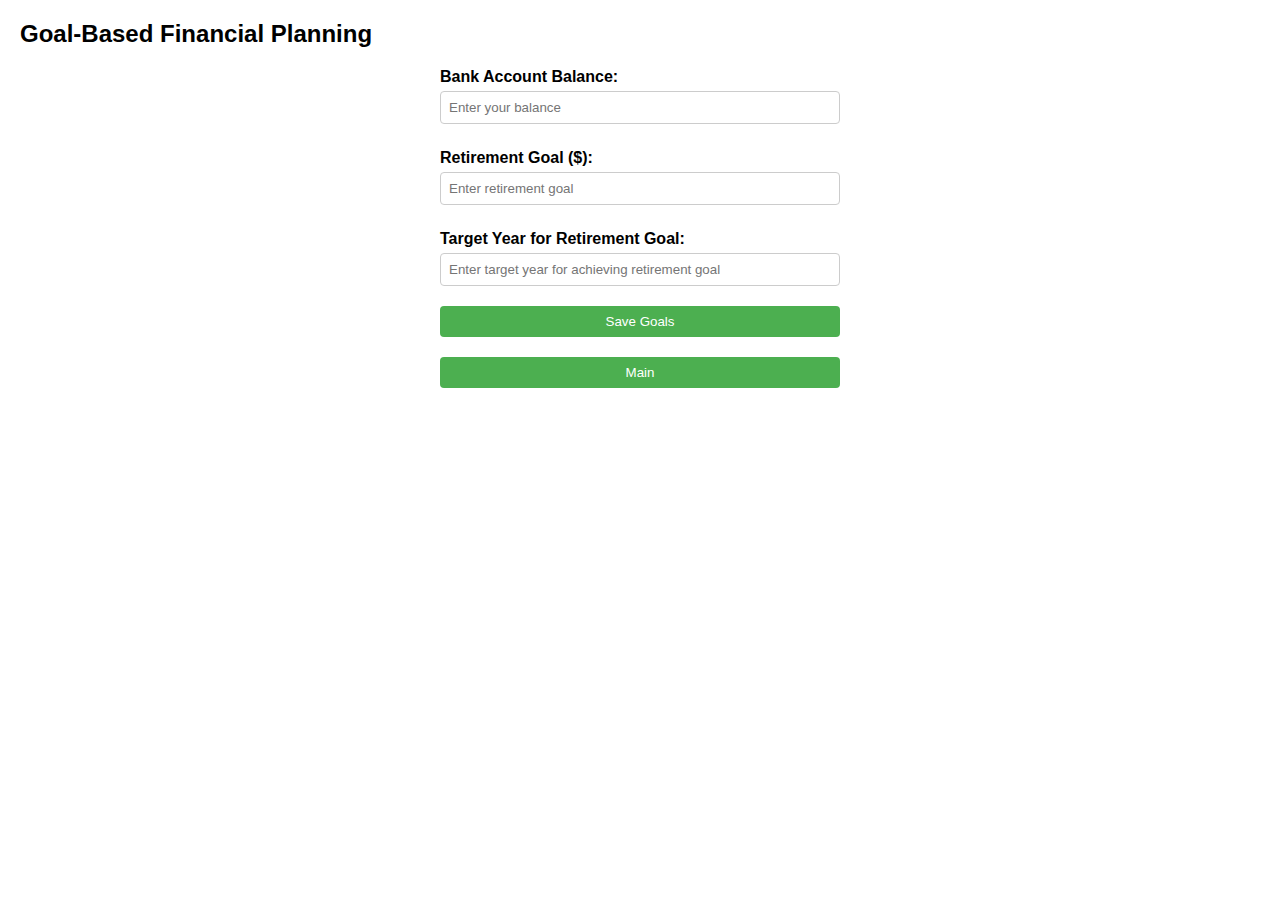
==== templates/goal.html @ 7363a689 "1" ====
<head>
    <title>Financial Planning</title>
</head>
<style>
    body {
        font-family: Arial, sans-serif;
        margin: 20px;
    }
    form {
        max-width: 400px;
        margin: 0 auto;
    }
    label {
        font-weight: bold;
        display: block;
        margin-top: 10px;
    }
    input, textarea {
        width: 100%;
        padding: 8px;
        margin-top: 5px;
        margin-bottom: 15px;
        border: 1px solid #ccc;
        border-radius: 4px;
    }
    input[type="submit"] {
        background-color: #4CAF50;
        color: white;
        border: none;
        cursor: pointer;
    }
    input[type="submit"]:hover {
        background-color: #45a049;
    }
</style>
<body>
    <div class="container">
        <h2>Goal-Based Financial Planning</h2>

    <form action="/goal_results" method="POST">
        <label for="balance">Bank Account Balance:</label>
        <input type="number" id="balance" name="balance" placeholder="Enter your balance" required>

        <label for="retirementGoal">Retirement Goal ($):</label>
        <input type="number" id="retirementGoal" name="retirementGoal" placeholder="Enter retirement goal" required>

        <label for="targetYear">Target Year for Retirement Goal:</label>
        <input type="number" id="targetYear1" name="targetYear1" placeholder="Enter target year for achieving retirement goal" required>

        <input type="submit" value="Save Goals">
    </form>
    <form action="/" method="post">
        <input type="submit" value="Main">
    </form>
</body>
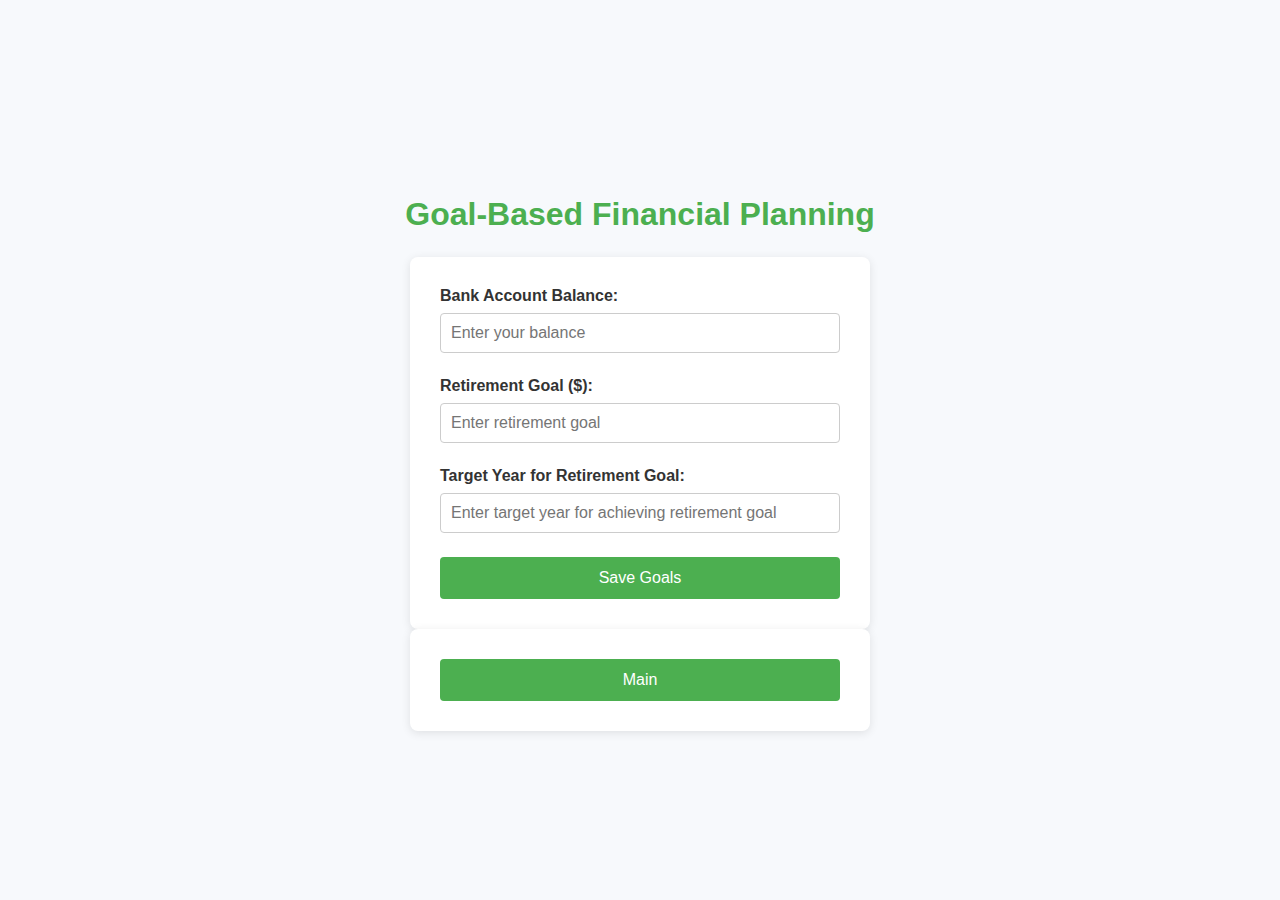
==== commit fd74c191: "1" ====
--- a/templates/goal.html
+++ b/templates/goal.html
@@ -1,55 +1,133 @@
+<!DOCTYPE html>
+<html lang="en">
 <head>
+    <meta charset="UTF-8">
+    <meta name="viewport" content="width=device-width, initial-scale=1.0">
     <title>Financial Planning</title>
+    <style>
+        /* General Body Styling */
+        body {
+            font-family: 'Arial', sans-serif;
+            margin: 0;
+            padding: 0;
+            background-color: #f7f9fc;
+            color: #333;
+        }
+
+        /* Flexbox for Layout Centering */
+        .container {
+            display: flex;
+            flex-direction: column;
+            align-items: center;
+            justify-content: center;
+            min-height: 100vh;
+            padding: 20px;
+            box-sizing: border-box;
+        }
+
+        /* Form Styling */
+        form {
+            background-color: white;
+            border-radius: 8px;
+            box-shadow: 0 2px 10px rgba(0, 0, 0, 0.1);
+            max-width: 100%;
+            width: 100%;
+            max-width: 400px;
+            padding: 20px;
+        }
+
+        h2 {
+            color: #4CAF50;
+            font-size: 1.8rem;
+            margin-bottom: 1.5rem;
+            text-align: center;
+        }
+
+        label {
+            font-weight: bold;
+            margin-bottom: 0.5rem;
+            display: block;
+            color: #333;
+        }
+
+        input[type="number"],
+        input[type="text"],
+        textarea {
+            width: 100%;
+            padding: 10px;
+            margin-bottom: 1.5rem;
+            border: 1px solid #ccc;
+            border-radius: 4px;
+            font-size: 1rem;
+            box-sizing: border-box;
+        }
+
+        input[type="submit"] {
+            background-color: #4CAF50;
+            color: white;
+            padding: 12px;
+            border: none;
+            border-radius: 4px;
+            font-size: 1rem;
+            cursor: pointer;
+            width: 100%;
+        }
+
+        input[type="submit"]:hover {
+            background-color: #45a049;
+        }
+
+        /* Responsive Design: Styles for small screens */
+        @media (max-width: 768px) {
+            h2 {
+                font-size: 1.5rem;
+            }
+
+            form {
+                width: 90%; /* Take up more space on mobile */
+            }
+
+            input[type="submit"] {
+                padding: 10px;
+            }
+        }
+
+        /* Media Query for larger screens */
+        @media (min-width: 1024px) {
+            .container {
+                padding: 50px;
+            }
+
+            form {
+                padding: 30px;
+            }
+
+            h2 {
+                font-size: 2rem;
+            }
+        }
+    </style>
 </head>
-<style>
-    body {
-        font-family: Arial, sans-serif;
-        margin: 20px;
-    }
-    form {
-        max-width: 400px;
-        margin: 0 auto;
-    }
-    label {
-        font-weight: bold;
-        display: block;
-        margin-top: 10px;
-    }
-    input, textarea {
-        width: 100%;
-        padding: 8px;
-        margin-top: 5px;
-        margin-bottom: 15px;
-        border: 1px solid #ccc;
-        border-radius: 4px;
-    }
-    input[type="submit"] {
-        background-color: #4CAF50;
-        color: white;
-        border: none;
-        cursor: pointer;
-    }
-    input[type="submit"]:hover {
-        background-color: #45a049;
-    }
-</style>
 <body>
     <div class="container">
         <h2>Goal-Based Financial Planning</h2>
 
-    <form action="/goal_results" method="POST">
-        <label for="balance">Bank Account Balance:</label>
-        <input type="number" id="balance" name="balance" placeholder="Enter your balance" required>
+        <form action="/goal_results" method="POST">
+            <label for="balance">Bank Account Balance:</label>
+            <input type="number" id="balance" name="balance" placeholder="Enter your balance" required>
 
-        <label for="retirementGoal">Retirement Goal ($):</label>
-        <input type="number" id="retirementGoal" name="retirementGoal" placeholder="Enter retirement goal" required>
+            <label for="retirementGoal">Retirement Goal ($):</label>
+            <input type="number" id="retirementGoal" name="retirementGoal" placeholder="Enter retirement goal" required>
 
-        <label for="targetYear">Target Year for Retirement Goal:</label>
-        <input type="number" id="targetYear1" name="targetYear1" placeholder="Enter target year for achieving retirement goal" required>
+            <label for="targetYear">Target Year for Retirement Goal:</label>
+            <input type="number" id="targetYear1" name="targetYear1" placeholder="Enter target year for achieving retirement goal" required>
 
-        <input type="submit" value="Save Goals">
-    </form>
-    <form action="/" method="post">
-        <input type="submit" value="Main">
-    </form>
-</body>+            <input type="submit" value="Save Goals">
+        </form>
+
+        <form action="/" method="post">
+            <input type="submit" value="Main">
+        </form>
+    </div>
+</body>
+</html>
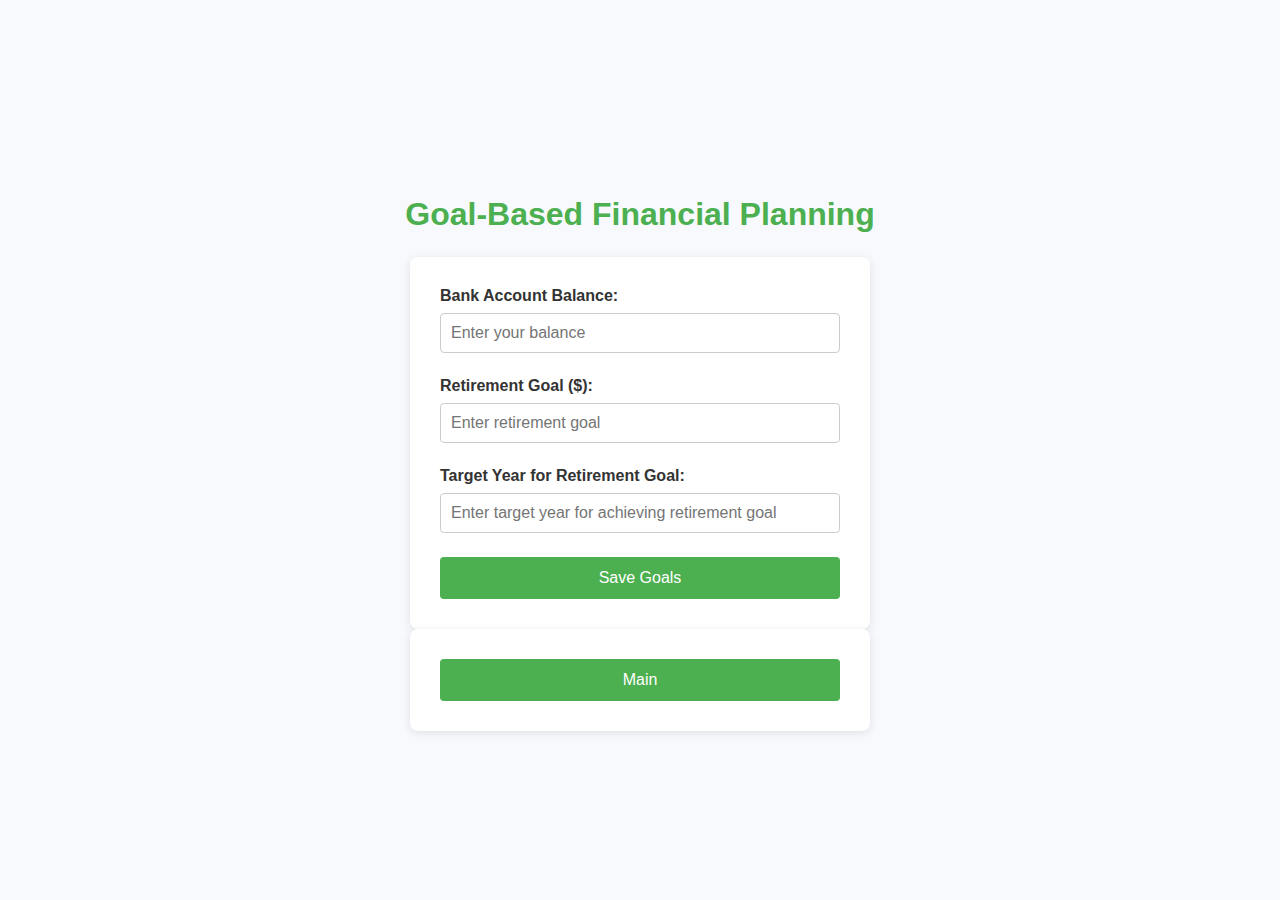
==== commit 31ac7c7e: "1" ====
--- a/templates/goal.html
+++ b/templates/goal.html
@@ -112,7 +112,7 @@
     <div class="container">
         <h2>Goal-Based Financial Planning</h2>
 
-        <form action="/goal_results" method="POST">
+        <form action="/goal_advice" method="POST">
             <label for="balance">Bank Account Balance:</label>
             <input type="number" id="balance" name="balance" placeholder="Enter your balance" required>
 
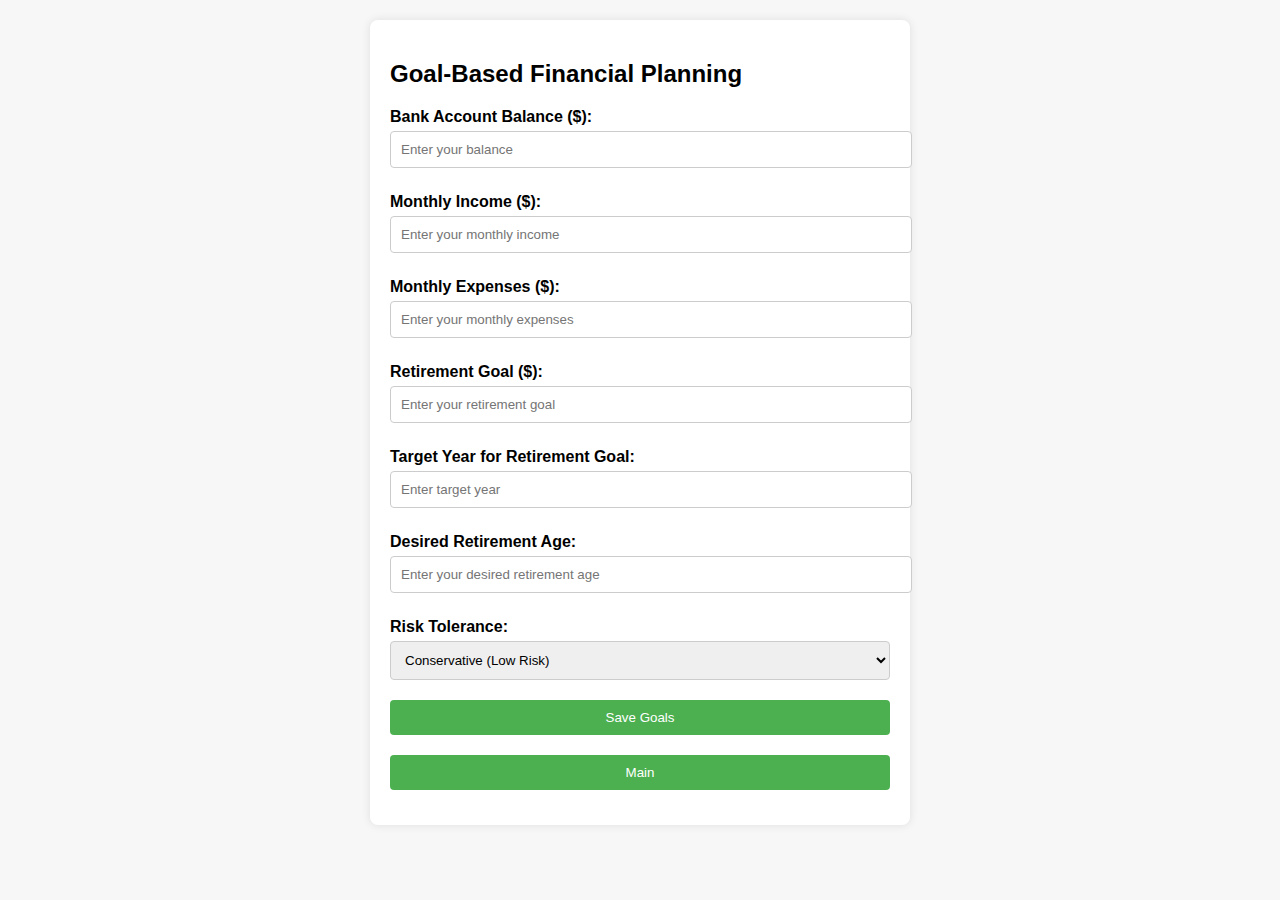
==== commit 9d5d6ddb: "1" ====
--- a/templates/goal.html
+++ b/templates/goal.html
@@ -3,108 +3,42 @@
 <head>
     <meta charset="UTF-8">
     <meta name="viewport" content="width=device-width, initial-scale=1.0">
-    <title>Financial Planning</title>
+    <title>Goal-Based Financial Planning</title>
     <style>
-        /* General Body Styling */
         body {
-            font-family: 'Arial', sans-serif;
-            margin: 0;
-            padding: 0;
-            background-color: #f7f9fc;
-            color: #333;
+            font-family: Arial, sans-serif;
+            margin: 20px;
+            background-color: #f7f7f7;
         }
-
-        /* Flexbox for Layout Centering */
         .container {
-            display: flex;
-            flex-direction: column;
-            align-items: center;
-            justify-content: center;
-            min-height: 100vh;
+            max-width: 500px;
+            margin: 0 auto;
             padding: 20px;
-            box-sizing: border-box;
-        }
-
-        /* Form Styling */
-        form {
             background-color: white;
             border-radius: 8px;
-            box-shadow: 0 2px 10px rgba(0, 0, 0, 0.1);
-            max-width: 100%;
-            width: 100%;
-            max-width: 400px;
-            padding: 20px;
+            box-shadow: 0 0 10px rgba(0, 0, 0, 0.1);
         }
-
-        h2 {
-            color: #4CAF50;
-            font-size: 1.8rem;
-            margin-bottom: 1.5rem;
-            text-align: center;
-        }
-
         label {
             font-weight: bold;
-            margin-bottom: 0.5rem;
             display: block;
-            color: #333;
+            margin-top: 10px;
         }
-
-        input[type="number"],
-        input[type="text"],
-        textarea {
+        input, select {
             width: 100%;
             padding: 10px;
-            margin-bottom: 1.5rem;
+            margin-top: 5px;
+            margin-bottom: 15px;
             border: 1px solid #ccc;
             border-radius: 4px;
-            font-size: 1rem;
-            box-sizing: border-box;
         }
-
         input[type="submit"] {
             background-color: #4CAF50;
             color: white;
-            padding: 12px;
             border: none;
-            border-radius: 4px;
-            font-size: 1rem;
             cursor: pointer;
-            width: 100%;
         }
-
         input[type="submit"]:hover {
             background-color: #45a049;
-        }
-
-        /* Responsive Design: Styles for small screens */
-        @media (max-width: 768px) {
-            h2 {
-                font-size: 1.5rem;
-            }
-
-            form {
-                width: 90%; /* Take up more space on mobile */
-            }
-
-            input[type="submit"] {
-                padding: 10px;
-            }
-        }
-
-        /* Media Query for larger screens */
-        @media (min-width: 1024px) {
-            .container {
-                padding: 50px;
-            }
-
-            form {
-                padding: 30px;
-            }
-
-            h2 {
-                font-size: 2rem;
-            }
         }
     </style>
 </head>
@@ -113,14 +47,30 @@
         <h2>Goal-Based Financial Planning</h2>
 
         <form action="/goal_advice" method="POST">
-            <label for="balance">Bank Account Balance:</label>
+            <label for="balance">Bank Account Balance ($):</label>
             <input type="number" id="balance" name="balance" placeholder="Enter your balance" required>
 
+            <label for="income">Monthly Income ($):</label>
+            <input type="number" id="income" name="income" placeholder="Enter your monthly income" required>
+
+            <label for="expenses">Monthly Expenses ($):</label>
+            <input type="number" id="expenses" name="expenses" placeholder="Enter your monthly expenses" required>
+
             <label for="retirementGoal">Retirement Goal ($):</label>
-            <input type="number" id="retirementGoal" name="retirementGoal" placeholder="Enter retirement goal" required>
+            <input type="number" id="retirementGoal" name="retirementGoal" placeholder="Enter your retirement goal" required>
 
             <label for="targetYear">Target Year for Retirement Goal:</label>
-            <input type="number" id="targetYear1" name="targetYear1" placeholder="Enter target year for achieving retirement goal" required>
+            <input type="number" id="targetYear1" name="targetYear1" placeholder="Enter target year" required>
+
+            <label for="retirementAge">Desired Retirement Age:</label>
+            <input type="number" id="retirementAge" name="retirementAge" placeholder="Enter your desired retirement age" required>
+
+            <label for="riskTolerance">Risk Tolerance:</label>
+            <select id="riskTolerance" name="riskTolerance" required>
+                <option value="conservative">Conservative (Low Risk)</option>
+                <option value="balanced">Balanced (Medium Risk)</option>
+                <option value="aggressive">Aggressive (High Risk)</option>
+            </select>
 
             <input type="submit" value="Save Goals">
         </form>
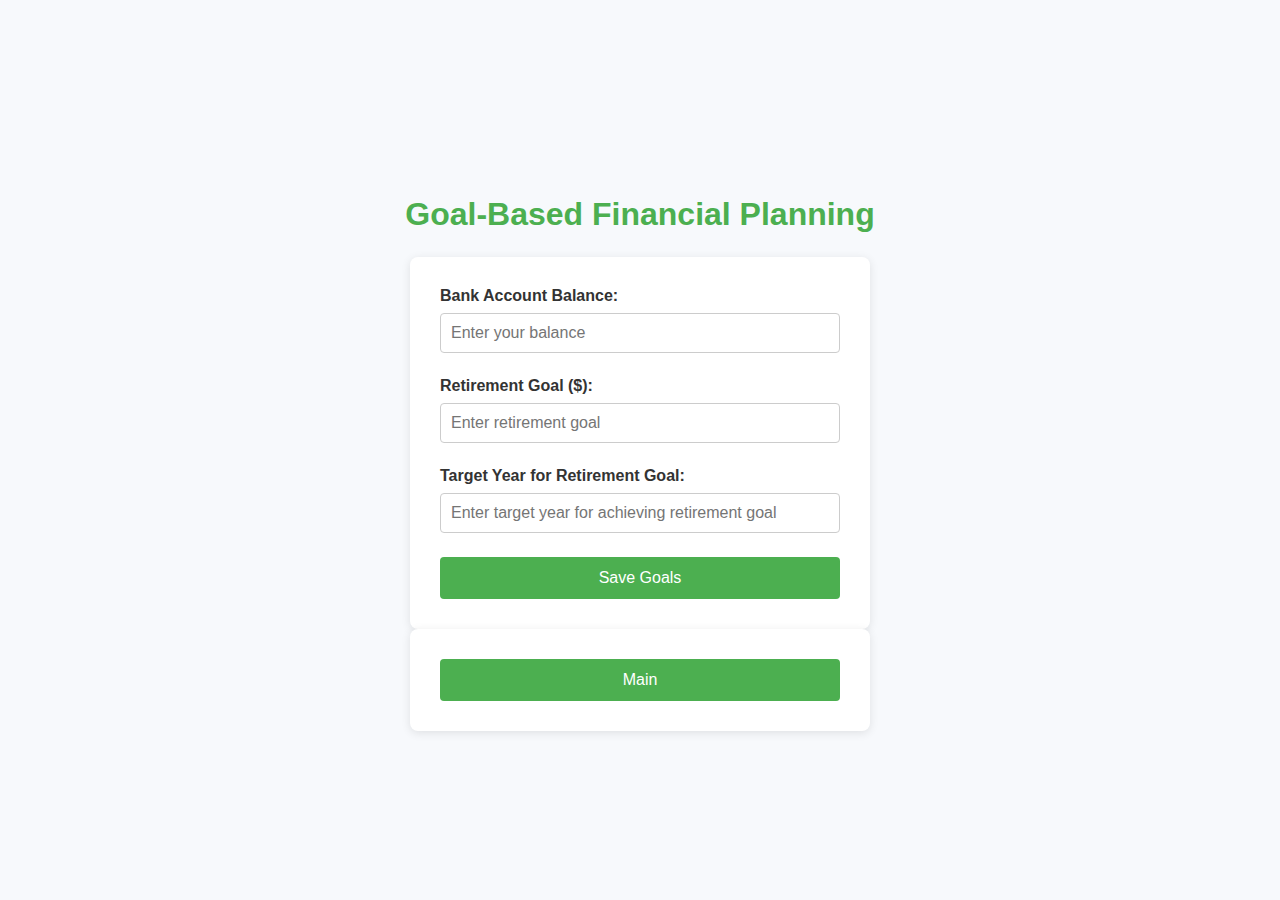
==== commit dc73c8b6: "1" ====
--- a/templates/goal.html
+++ b/templates/goal.html
@@ -3,42 +3,108 @@
 <head>
     <meta charset="UTF-8">
     <meta name="viewport" content="width=device-width, initial-scale=1.0">
-    <title>Goal-Based Financial Planning</title>
+    <title>Financial Planning</title>
     <style>
+        /* General Body Styling */
         body {
-            font-family: Arial, sans-serif;
-            margin: 20px;
-            background-color: #f7f7f7;
+            font-family: 'Arial', sans-serif;
+            margin: 0;
+            padding: 0;
+            background-color: #f7f9fc;
+            color: #333;
         }
+
+        /* Flexbox for Layout Centering */
         .container {
-            max-width: 500px;
-            margin: 0 auto;
+            display: flex;
+            flex-direction: column;
+            align-items: center;
+            justify-content: center;
+            min-height: 100vh;
             padding: 20px;
+            box-sizing: border-box;
+        }
+
+        /* Form Styling */
+        form {
             background-color: white;
             border-radius: 8px;
-            box-shadow: 0 0 10px rgba(0, 0, 0, 0.1);
+            box-shadow: 0 2px 10px rgba(0, 0, 0, 0.1);
+            max-width: 100%;
+            width: 100%;
+            max-width: 400px;
+            padding: 20px;
         }
+
+        h2 {
+            color: #4CAF50;
+            font-size: 1.8rem;
+            margin-bottom: 1.5rem;
+            text-align: center;
+        }
+
         label {
             font-weight: bold;
+            margin-bottom: 0.5rem;
             display: block;
-            margin-top: 10px;
+            color: #333;
         }
-        input, select {
+
+        input[type="number"],
+        input[type="text"],
+        textarea {
             width: 100%;
             padding: 10px;
-            margin-top: 5px;
-            margin-bottom: 15px;
+            margin-bottom: 1.5rem;
             border: 1px solid #ccc;
             border-radius: 4px;
+            font-size: 1rem;
+            box-sizing: border-box;
         }
+
         input[type="submit"] {
             background-color: #4CAF50;
             color: white;
+            padding: 12px;
             border: none;
+            border-radius: 4px;
+            font-size: 1rem;
             cursor: pointer;
+            width: 100%;
         }
+
         input[type="submit"]:hover {
             background-color: #45a049;
+        }
+
+        /* Responsive Design: Styles for small screens */
+        @media (max-width: 768px) {
+            h2 {
+                font-size: 1.5rem;
+            }
+
+            form {
+                width: 90%; /* Take up more space on mobile */
+            }
+
+            input[type="submit"] {
+                padding: 10px;
+            }
+        }
+
+        /* Media Query for larger screens */
+        @media (min-width: 1024px) {
+            .container {
+                padding: 50px;
+            }
+
+            form {
+                padding: 30px;
+            }
+
+            h2 {
+                font-size: 2rem;
+            }
         }
     </style>
 </head>
@@ -47,30 +113,14 @@
         <h2>Goal-Based Financial Planning</h2>
 
         <form action="/goal_advice" method="POST">
-            <label for="balance">Bank Account Balance ($):</label>
+            <label for="balance">Bank Account Balance:</label>
             <input type="number" id="balance" name="balance" placeholder="Enter your balance" required>
 
-            <label for="income">Monthly Income ($):</label>
-            <input type="number" id="income" name="income" placeholder="Enter your monthly income" required>
-
-            <label for="expenses">Monthly Expenses ($):</label>
-            <input type="number" id="expenses" name="expenses" placeholder="Enter your monthly expenses" required>
-
             <label for="retirementGoal">Retirement Goal ($):</label>
-            <input type="number" id="retirementGoal" name="retirementGoal" placeholder="Enter your retirement goal" required>
+            <input type="number" id="retirementGoal" name="retirementGoal" placeholder="Enter retirement goal" required>
 
             <label for="targetYear">Target Year for Retirement Goal:</label>
-            <input type="number" id="targetYear1" name="targetYear1" placeholder="Enter target year" required>
-
-            <label for="retirementAge">Desired Retirement Age:</label>
-            <input type="number" id="retirementAge" name="retirementAge" placeholder="Enter your desired retirement age" required>
-
-            <label for="riskTolerance">Risk Tolerance:</label>
-            <select id="riskTolerance" name="riskTolerance" required>
-                <option value="conservative">Conservative (Low Risk)</option>
-                <option value="balanced">Balanced (Medium Risk)</option>
-                <option value="aggressive">Aggressive (High Risk)</option>
-            </select>
+            <input type="number" id="targetYear1" name="targetYear1" placeholder="Enter target year for achieving retirement goal" required>
 
             <input type="submit" value="Save Goals">
         </form>
